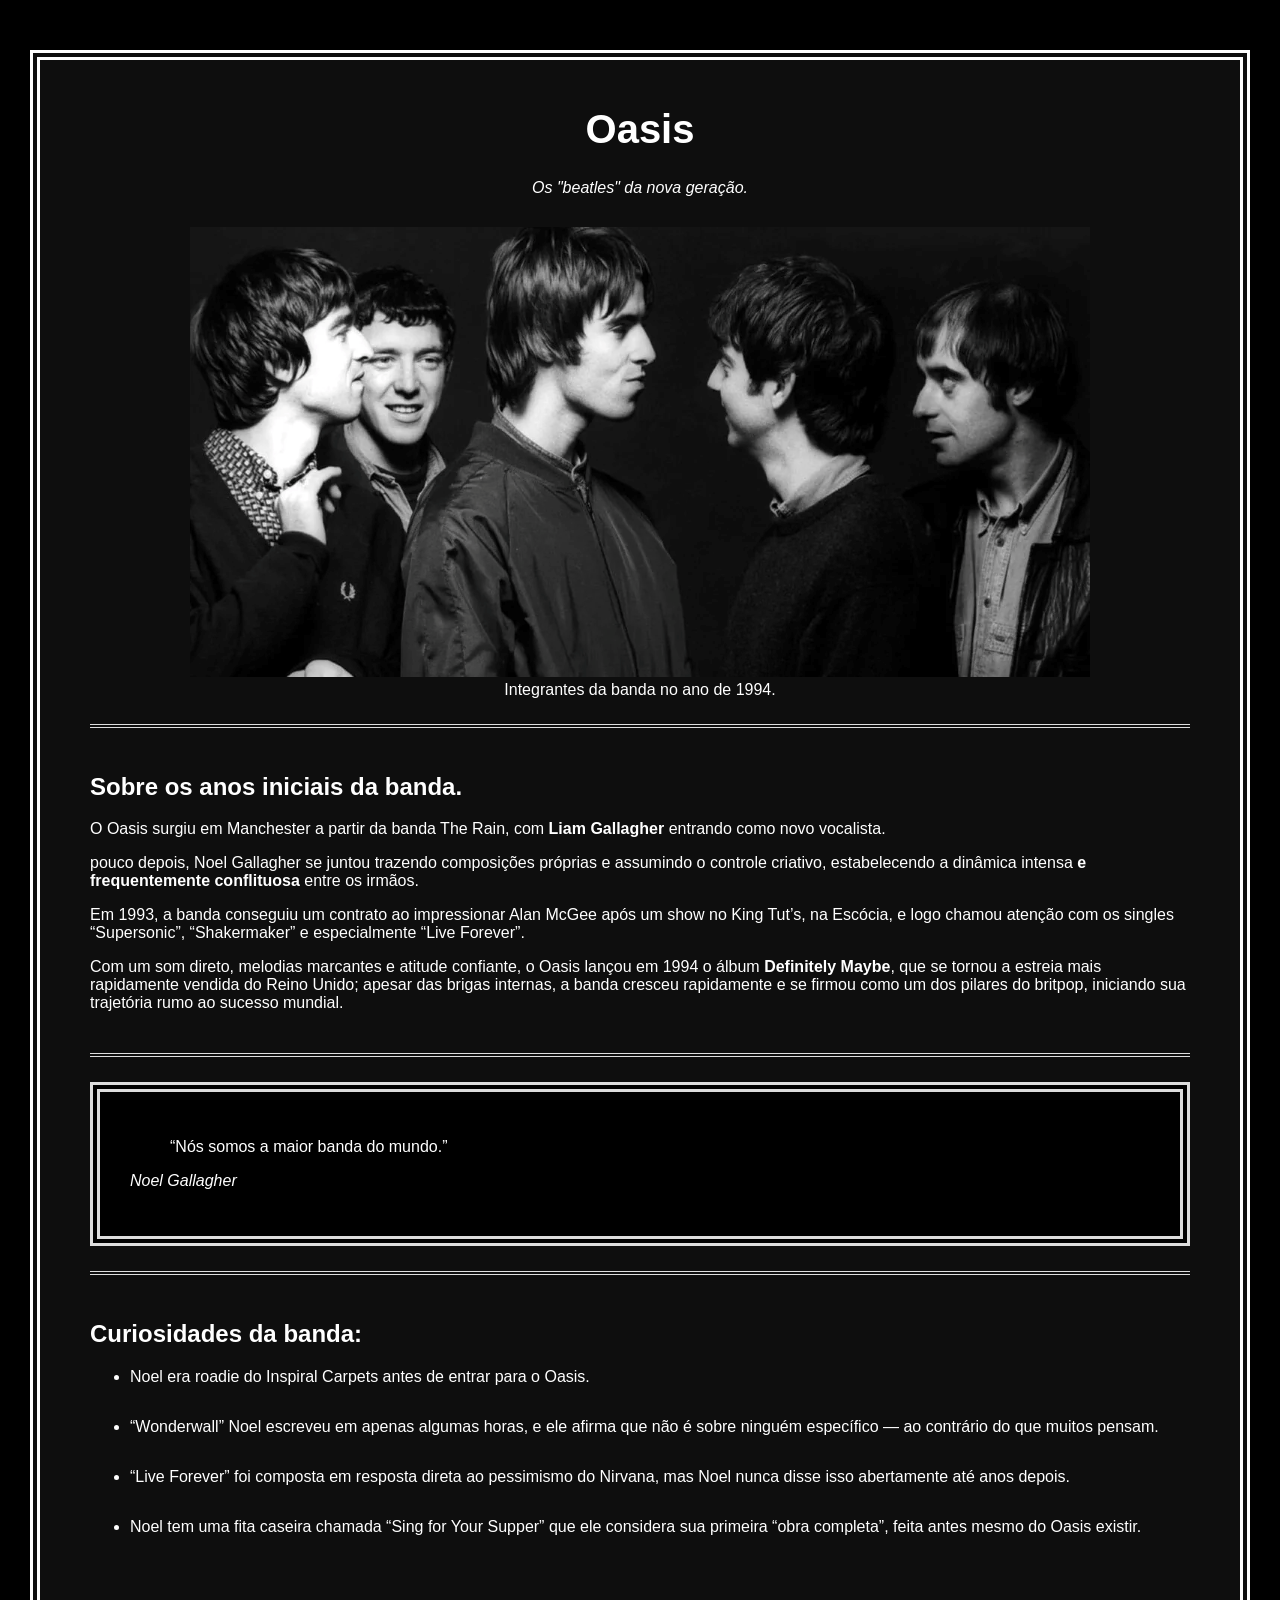
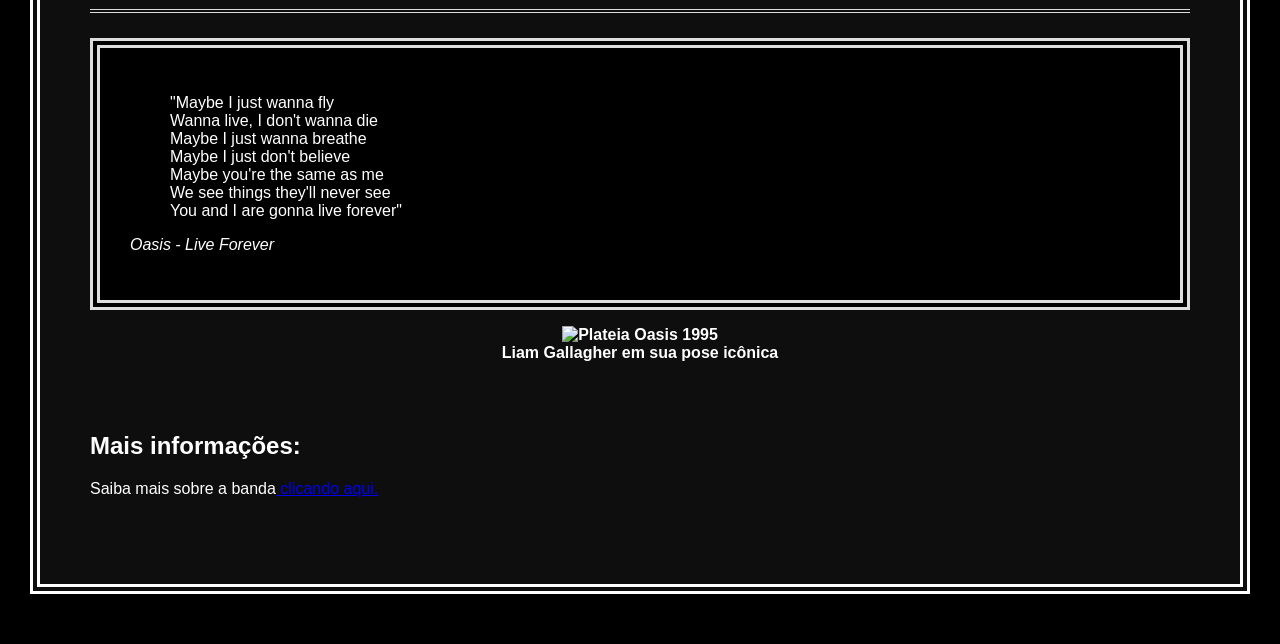
==== index.html @ 3a356355 "feat : realoca o index pra pasta root" ====
<!DOCTYPE html>
<html lang="en">
  <head>
    <meta charset="UTF-8" />
    <meta name="viewport" content="width=device-width, initial-scale=1.0" />
    <title>Tributo de banda | Oasis</title>
    <link rel="stylesheet" href="../css/style.css" />
  </head>
  <body>
    <div class="container">
      <!-- Cabeçalho -->

      <div class="header">
        <h1 class="main-title">Oasis</h1>
        <p class="main-paragraph">Os "beatles" da nova geração.</p>
      </div>

      <!-- Imagem de destaque -->

      <div class="featured-image">
        <figure>
          <img src="../img/oasis-featured-img.png" alt="A banda Oasis" />
          <figcaption>Integrantes da banda no ano de 1994.</figcaption>
        </figure>
      </div>

      <!-- Biografia -->

      <div class="biography-container">
        <h2>Sobre os anos iniciais da banda.</h2>

        <p>
          O Oasis surgiu em Manchester a partir da banda The Rain, com
          <span class="bold">Liam Gallagher</span> entrando como novo vocalista.
        </p>

        <p>
          pouco depois, Noel Gallagher se juntou trazendo composições próprias e
          assumindo o controle criativo, estabelecendo a dinâmica intensa
          <span class="bold">e frequentemente conflituosa </span>entre os
          irmãos.
        </p>

        <p>
          Em 1993, a banda conseguiu um contrato ao impressionar Alan McGee após
          um show no King Tut’s, na Escócia, e logo chamou atenção com os
          singles “Supersonic”, “Shakermaker” e especialmente “Live Forever”.
        </p>

        <p>
          Com um som direto, melodias marcantes e atitude confiante, o Oasis
          lançou em 1994 o álbum <span class="bold">Definitely Maybe</span>, que
          se tornou a estreia mais rapidamente vendida do Reino Unido; apesar
          das brigas internas, a banda cresceu rapidamente e se firmou como um
          dos pilares do britpop, iniciando sua trajetória rumo ao sucesso
          mundial.
        </p>
      </div>

      <!-- Conteiner de citação -->

      <div class="quotes-container">
        <blockquote>“Nós somos a maior banda do mundo.”</blockquote>
        <p>Noel Gallagher</p>
      </div>

      <!-- Curiosidades -->

      <div class="curiosities-container">
        <h2>Curiosidades da banda:</h2>
        <ul>
          <li>
            Noel era roadie do Inspiral Carpets antes de entrar para o Oasis.
          </li>
          <li>
            “Wonderwall” Noel escreveu em apenas algumas horas, e ele afirma que
            não é sobre ninguém específico — ao contrário do que muitos pensam.
          </li>
          <li>
            “Live Forever” foi composta em resposta direta ao pessimismo do
            Nirvana, mas Noel nunca disse isso abertamente até anos depois.
          </li>
          <li>
            Noel tem uma fita caseira chamada “Sing for Your Supper” que ele
            considera sua primeira “obra completa”, feita antes mesmo do Oasis
            existir.
          </li>
        </ul>
      </div>

      <!-- Segunda citação -->

      <div class="quotes-container">
        <blockquote>
          "Maybe I just wanna fly <br />
          Wanna live, I don't wanna die <br />
          Maybe I just wanna breathe <br />
          Maybe I just don't believe <br />
          Maybe you're the same as me <br />
          We see things they'll never see <br />
          You and I are gonna live forever" <br />
        </blockquote>
        <p>Oasis - Live Forever</p>
      </div>

      <!-- Segunda imagem -->
      <div class="img-bold">
        <figure>
          <img src="./oasis-crowd.png" alt="Plateia Oasis 1995" />
          <figcaption>Liam Gallagher em sua pose icônica</figcaption>
        </figure>
      </div>

      <!-- Mais informações -->

      <div class="moreinfo-container">
        <h2>Mais informações:</h2>
        <p>
          Saiba mais sobre a banda<a
            href="https://en.wikipedia.org/wiki/Oasis_(band)"
          >
            clicando aqui.</a
          >
        </p>
      </div>
    </div>
  </body>
</html>
---- css/style.css ----
html {
    font-family: Helvetica;
    background-color: #000;
    color: #fff;
}

.container {
    max-width: 1100px;
    background-color: rgb(14, 14, 14);
    position: relative;
    margin: 50px auto;
    padding: 20px 50px;
    border: 10px double #fff;
}

.bold {
    font-weight: bold;
}

/* header */

.header {
    text-align: center;
}

/* Título principal */

.main-title {
    font-size: 40px;
}

/* Subtítulo */

.main-paragraph {
    font-style: italic;
}

/* Imagem destaque 1 */

.featured-image {
    text-align: center;
    margin-top: 30px;
}

/* Biografia */

.biography-container {
    padding: 25px 0;
    margin: 25px 0;
    border-top: 4px double #ddd;
    border-bottom: 4px double #ddd;
}

/* Quotes */

.quotes-container {
    background-color: #000;
    padding: 30px;
    border: 10px double #ddd;
}
}

.quotes-container blockquote {
    font-weight: bold;
    font-size: 30px;
}

.quotes-container p {
    font-style: italic;
}

/* Curiosidades */

.curiosities-container {
    padding: 25px 0;
    margin: 25px 0;
    border-top: 4px double #ddd;
    border-bottom: 4px double #ddd;
}

.curiosities-container li {
    height: 50px;
}

.img-bold {
    font-weight: bold;
    text-align: center;
}

.moreinfo-container {
    margin: 25px 0;
    padding: 25px 0;
}
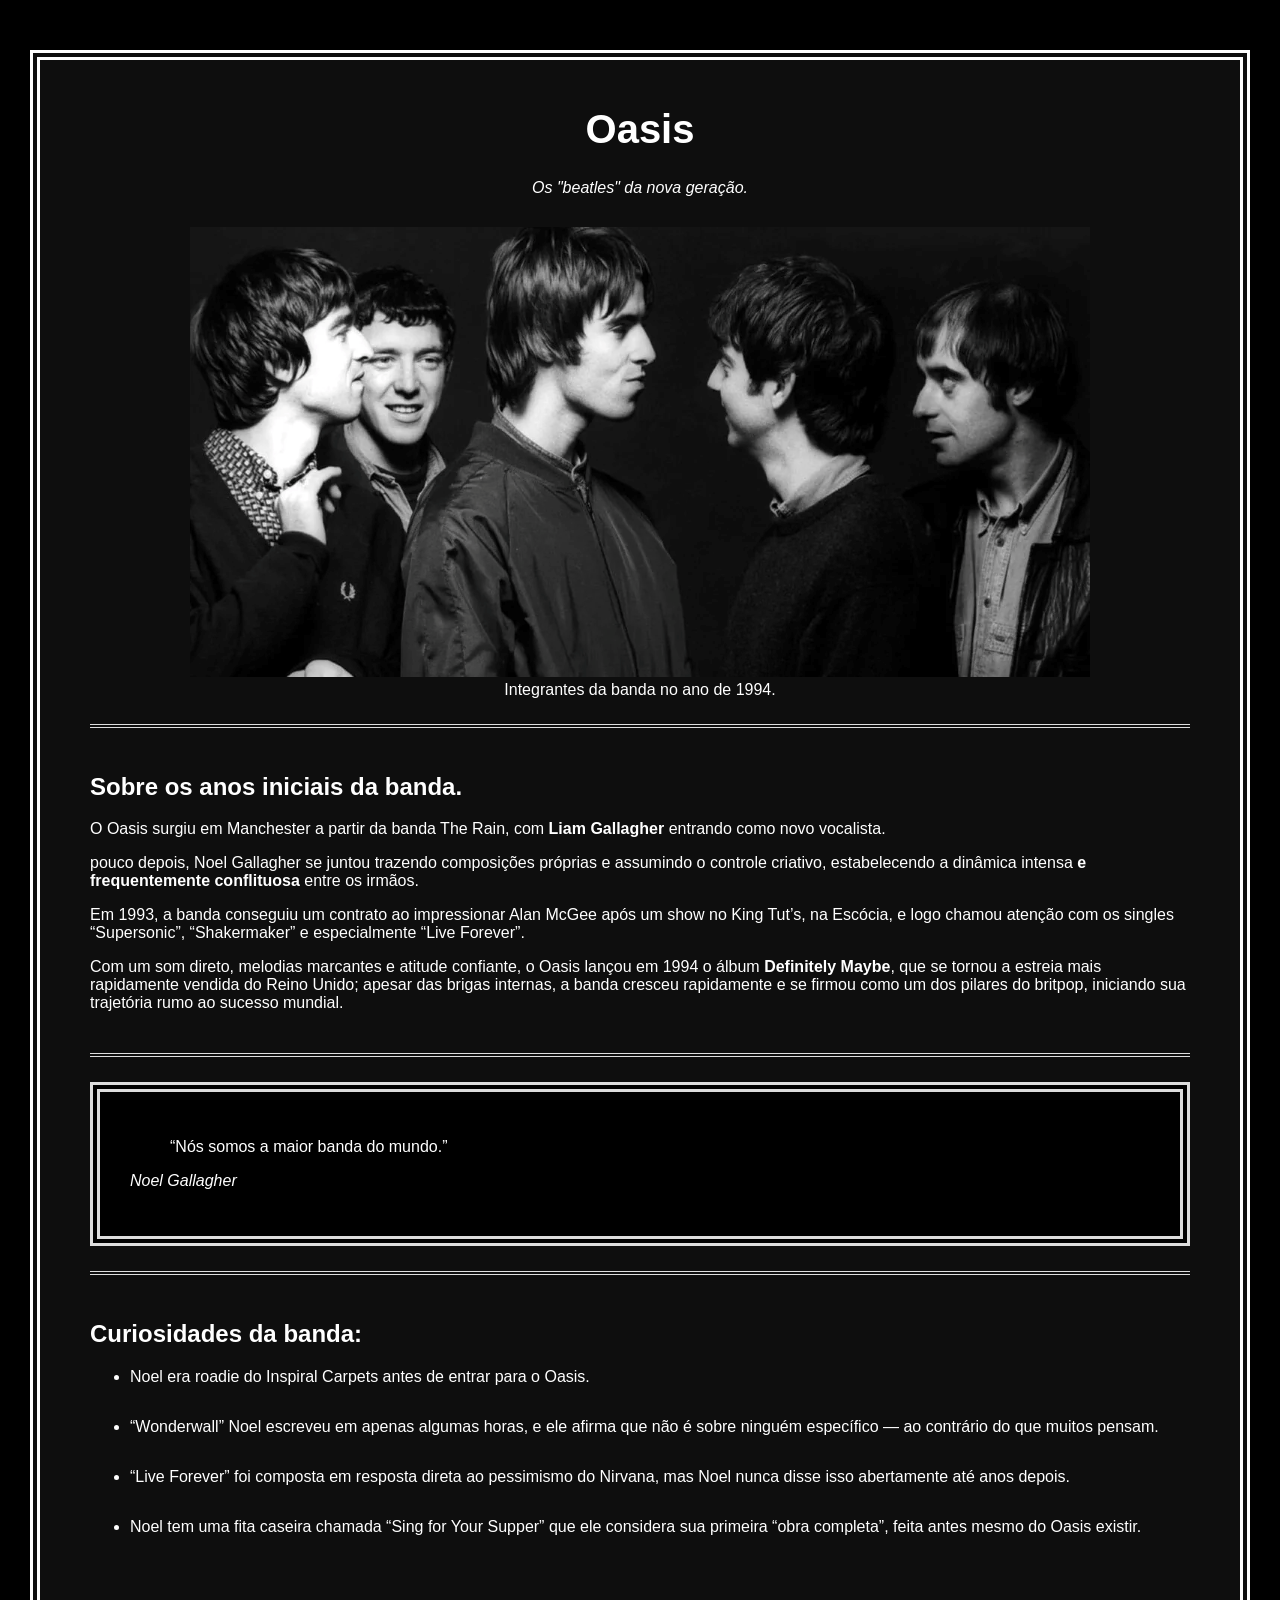
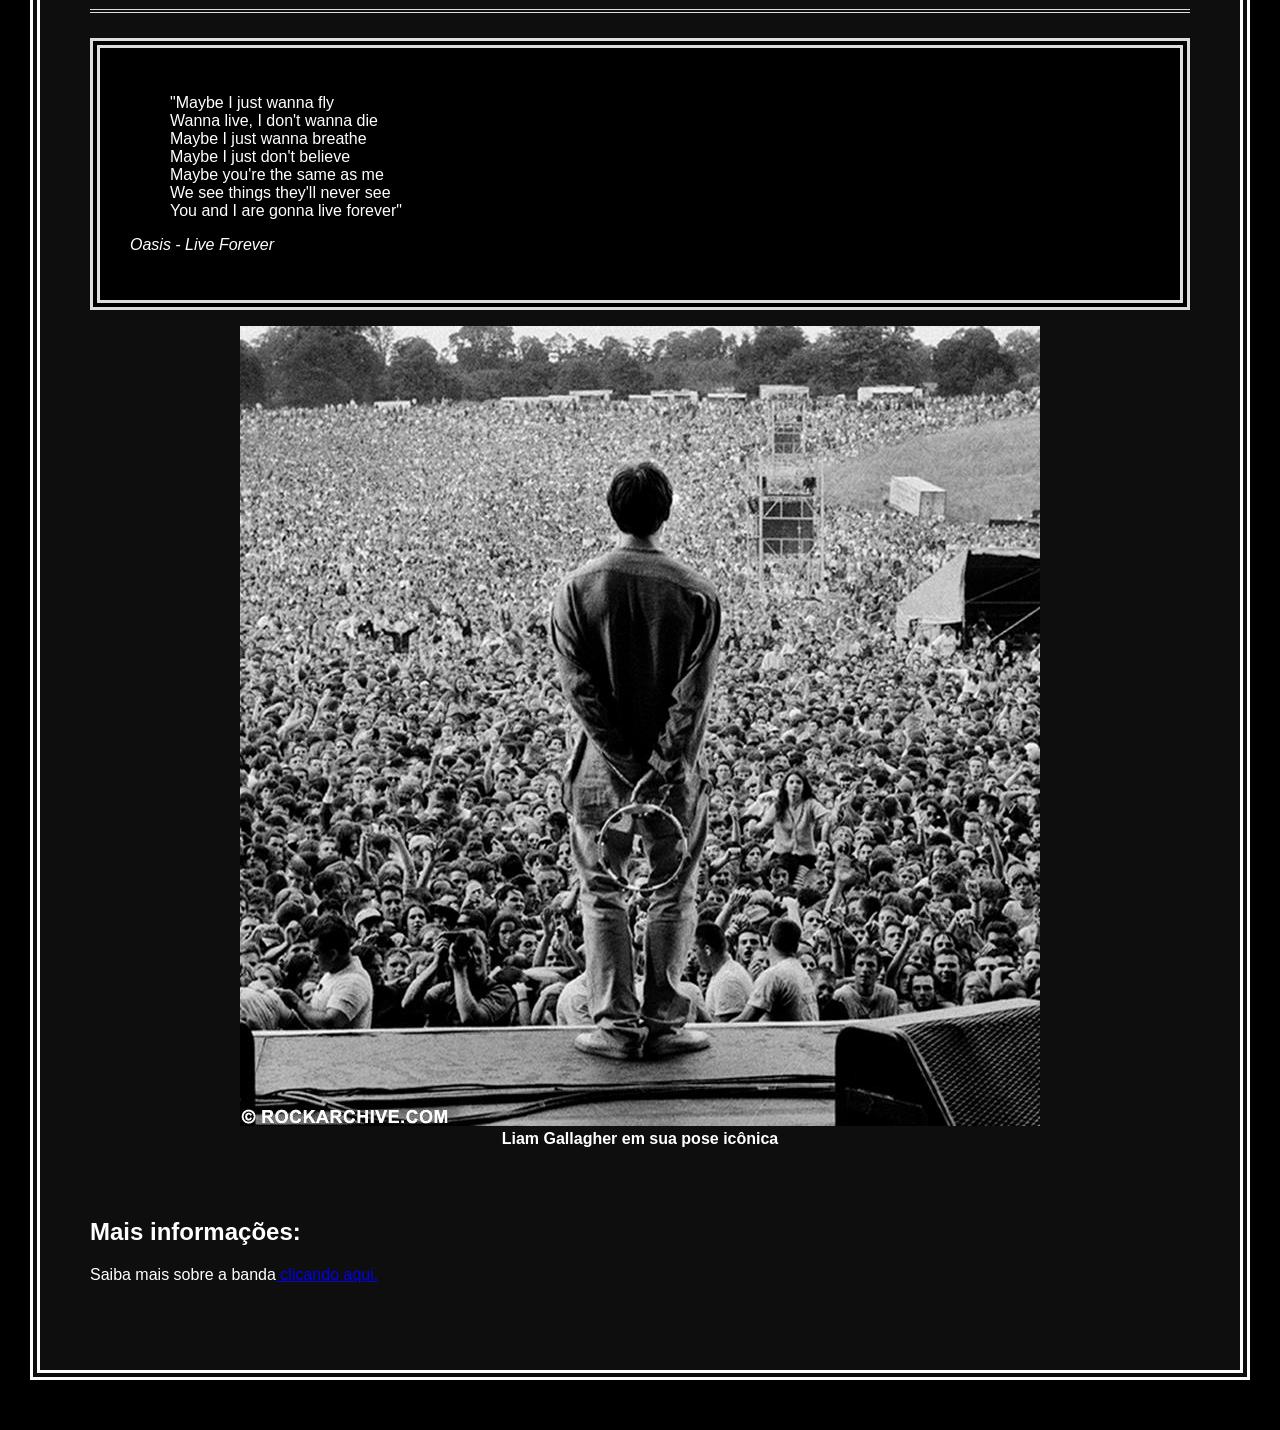
==== commit af25a00a: "Ajuste das fontes das img" ====
--- a/index.html
+++ b/index.html
@@ -1,10 +1,10 @@
-<!DOCTYPE html>
+<!doctype html>
 <html lang="en">
   <head>
     <meta charset="UTF-8" />
     <meta name="viewport" content="width=device-width, initial-scale=1.0" />
     <title>Tributo de banda | Oasis</title>
-    <link rel="stylesheet" href="../css/style.css" />
+    <link rel="stylesheet" href="css/style.css" />
   </head>
   <body>
     <div class="container">
@@ -19,7 +19,7 @@
 
       <div class="featured-image">
         <figure>
-          <img src="../img/oasis-featured-img.png" alt="A banda Oasis" />
+          <img src="img/oasis-featured-img.png" alt="A banda Oasis" />
           <figcaption>Integrantes da banda no ano de 1994.</figcaption>
         </figure>
       </div>
@@ -106,7 +106,7 @@
       <!-- Segunda imagem -->
       <div class="img-bold">
         <figure>
-          <img src="./oasis-crowd.png" alt="Plateia Oasis 1995" />
+          <img src="img/oasis-crowd.png" alt="Plateia Oasis 1995" />
           <figcaption>Liam Gallagher em sua pose icônica</figcaption>
         </figure>
       </div>
